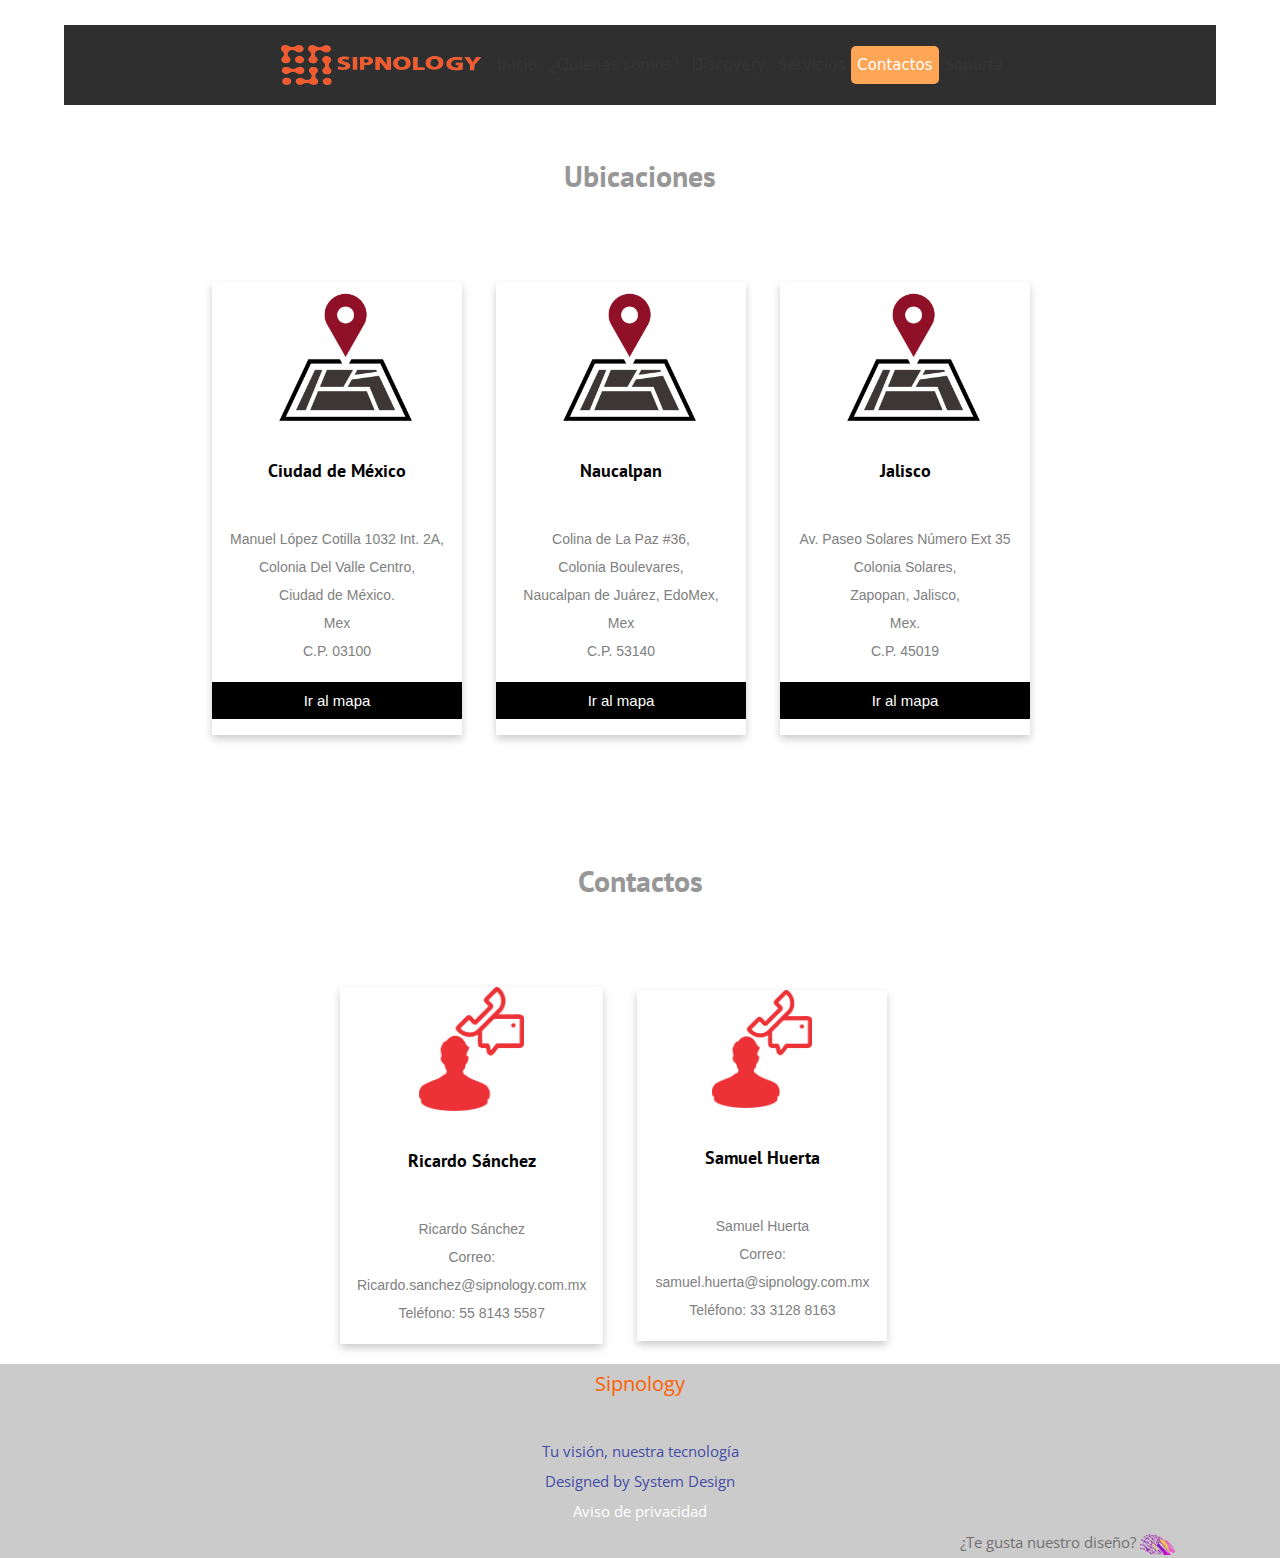
==== contacto.html @ bef1fd47 "Pagina Sipnology" ====
<!DOCTYPE html>
<html lang="en">
<head>
    <meta charset="UTF-8">
    <meta http-equiv="X-UA-Compatible" content="IE=edge">
    <meta name="viewport" content="width=device-width, initial-scale=1.0">
    <meta name="viewport" content="width=device-width, initial-scale=1, shrink-to-fit=no">
    <title>Sipnology</title>
    <link rel="stylesheet" href="css/normalize.css">
    <link rel="preconnect" href="https://fonts.googleapis.com">
    <link rel="preconnect" href="https://fonts.gstatic.com" crossorigin>
    <link href="https://fonts.googleapis.com/css2?family=Open+Sans&family=PT+Sans:wght@400;700&display=swap" rel="stylesheet">
    <link href="https://cdn.jsdelivr.net/npm/bootstrap@5.3.0-alpha1/dist/css/bootstrap.min.css" rel="stylesheet" integrity="sha384-GLhlTQ8iRABdZLl6O3oVMWSktQOp6b7In1Zl3/Jr59b6EGGoI1aFkw7cmDA6j6gD" crossorigin="anonymous">
    <link rel="stylesheet" href="css/style.css">
    <link rel="icon" type="image/x-icon" href="./img/sipnology-logo.png">
</head>
<body>
  <header class="header">
    <div class="contenedor">
      <nav class="navegacion" id="myMenu">
        <div class="barra fixed-top navbar-light bg-light">
        <a class="logo no-margin centrar-texto" href="index.html">
                <img id="logo__img" src="img/sipnology.png" alt="Sipnology"/>
            </a>
        <a href="index.html" class="navegacion__enlace">Inicio</a>    
        <a href="Quienes_somos.html" class="navegacion__enlace">¿Quienes somos?</a>
        <a href="discovery.html" class="navegacion__enlace">Discovery</a>
        <a href="servicio.html" class="navegacion__enlace">Servicios</a>
        <a href="contacto.html" class="navegacion__enlace active">Contactos</a>
        <a href="https://sipnology.freshdesk.com/support/home" class="navegacion__enlace">Soporte</a>
        <a href="javascript:void(0);" class="icon" onclick="myFunction()"><i><img src="img/list.svg" alt=""></i>
        </a>
    </nav>      
        </div>  
</header>

    <div class="header__texto">
      <h2 id="header__titulo">Ubicaciones</h2>
    </div>
    <div class="main__ubicaciones">
    <div class="tarjetas">
      <img src="./img/location.gif" alt="John" style="width:60%">
      <h1>Ciudad de México</h1>
      <p class="title">Manuel López Cotilla 1032 Int. 2A,
        <br>
         Colonia Del Valle Centro,
         <br>
        Ciudad de México.
        <br>
        Mex
        <br>
        C.P. 03100
        <br>
        </p>
      
      <p><button><a href="https://www.google.com.mx/maps/place/Sipnology/@19.4403394,-99.2050762,17z/data=!3m2!4b1!5s0x85d2021a94f7c4bd:0x8930fe9c6a20f89d!4m6!3m5!1s0x85d2021aed4dd251:0x9469874cddb8693e!8m2!3d19.4403344!4d-99.2028875!16s%2Fg%2F11fjtw7szh">Ir al mapa</a></button></p>
    </div>

    <div class="tarjetas">
      <img src="./img/location.gif" alt="John" style="width:60%">
      <h1>Naucalpan</h1>
      <p class="title">Colina de La Paz #36, 
        <br>
        Colonia Boulevares,
        <br> 
        Naucalpan de Juárez, EdoMex, Mex
        <br>
        C.P. 53140
        </p>
      
      <p><button><a href="https://www.google.com.mx/maps/place/Colina+de+La+Paz+36,+Boulevares,+53140+Naucalpan+de+Ju%C3%A1rez,+M%C3%A9x./@19.4957506,-99.2483782,17z/data=!3m1!4b1!4m6!3m5!1s0x85d203179c60add3:0xc57cbd1b29b6b81c!8m2!3d19.4957456!4d-99.2461895!16s%2Fg%2F11c1g6ys4b">Ir al mapa</a></button></p>
    </div>

    <div class="tarjetas">
      <img src="./img/location.gif" alt="John" style="width: 60%">
      <h1>Jalisco</h1>
      <p class="title">Av. Paseo  Solares  Número Ext 35
        <br>
        Colonia  Solares,
        <br>
        Zapopan, Jalisco, 
        <br>
        Mex.
        <br>
        C.P.  45019
        </p>
      <p><button><a href="https://www.google.com.mx/maps/place/Sipnology/@19.4403394,-99.2050762,17z/data=!3m2!4b1!5s0x85d2021a94f7c4bd:0x8930fe9c6a20f89d!4m6!3m5!1s0x85d2021aed4dd251:0x9469874cddb8693e!8m2!3d19.4403344!4d-99.2028875!16s%2Fg%2F11fjtw7szh">Ir al mapa</a></button></p>
    </div>
  </div>
    <div class="header__texto">
      <h2 id="header__titulo">Contactos</h2>
    </div>
    <div class="main__contactos">
      <div class="tarjetas">
        <img src="./img/contac2.png" alt="John" style="width: 40%">
        <h1>Ricardo Sánchez</h1>
        <p class="title">Ricardo Sánchez
          <br>
          Correo: Ricardo.sanchez@sipnology.com.mx
          <br>
          Teléfono: 55 8143 5587
      </div>

      <div class="tarjetas">
        <img src="./img/contac2.png" alt="John" style="width: 40%">
        <h1>Samuel Huerta</h1>
        <p class="title">Samuel Huerta
          <br>
          Correo: samuel.huerta@sipnology.com.mx
          <br>
          Teléfono: 33 3128 8163
          <br>
      </div>
  </div>
    <footer class="footer">  
      <p class="info__titulo no-margin">
          Sipnology
      </p>
      <br>
      <p class="info__texto no-margin">
          Tu visión, nuestra tecnología
          <br>
          Designed by  System Design
          <br>
          <a class="privacidad" href="files/avisoprivacidad.pdf" target="_blank">Aviso de privacidad</a>
      </p>
     <a class="systemDesign" href="https://www.facebook.com/sotecom123" target="_blank"> ¿Te gusta nuestro diseño? </a>
     <img src="./img/icono_system.png" alt="logo" style="width: 35px;">
  </footer>
      <script src="js/menu.js"></script>
      <script src="js/slideshow.js"></script>
      <script src="https://cdn.jsdelivr.net/npm/bootstrap@5.3.0-alpha1/dist/js/bootstrap.bundle.min.js" integrity="sha384-w76AqPfDkMBDXo30jS1Sgez6pr3x5MlQ1ZAGC+nuZB+EYdgRZgiwxhTBTkF7CXvN" crossorigin="anonymous"></script>
      <script src="https://cdn.jsdelivr.net/npm/@popperjs/core@2.11.6/dist/umd/popper.min.js" integrity="sha384-oBqDVmMz9ATKxIep9tiCxS/Z9fNfEXiDAYTujMAeBAsjFuCZSmKbSSUnQlmh/jp3" crossorigin="anonymous"></script>
      <script src="https://cdn.jsdelivr.net/npm/bootstrap@5.3.0-alpha1/dist/js/bootstrap.min.js" integrity="sha384-mQ93GR66B00ZXjt0YO5KlohRA5SY2XofN4zfuZxLkoj1gXtW8ANNCe9d5Y3eG5eD" crossorigin="anonymous"></script>
</body>
</html>
---- css/style.css ----
:root {
    --fuenteHeading: 'PT Sans', sans-serif;
    --fuentaParrafos: 'Open Sans', sans-serif;

    --primario: #3E2EFF;
    --gris: #979797;
    --gris-claro: #CBCBCB;
    --blanco: #ffffff;
    --negro: #000000;
}

html{
    box-sizing: border-box;
    font-size: 62.5%; /*1 rem = 10px*/
}

*,*:before, *:after{    /*Hereda del elemento padre (html). Si se usa en otro selector va a heredar de ese selector*/

box-sizing: inherit;
}

 body{  /*Css para la fuente, tamaño e interlineado*/
    font-family: var(--fuentaParrafos);
    font-size: 1.6rem;
    line-height: 2;
    display: flex;
    flex-direction: column;
    min-height: 100vh;
 }

 /**Globales**/

 .contenedor {
    width: min(90%, 120rem);
    margin: 25px auto; /*Centrar el contenido horizontalmente ne la pantalla, centrarse por si mismo*/
 }


*{
    text-decoration: none;  /*Le quita el interlineado a los enlaces*/
    
}

h1,h2,h3,h4 {   
    font-family: var(--fuenteHeading);  /*Fuente para los textos headers, aplica para todos los H´s*/
    line-height: 4.2;
}

h1{     
    font-size: 1.8rem;  /*Tamaño de fuente*/
}

h2{
    font-size: 3rem;    /*Tamaño de fuente*/
    margin: 5px;
    padding: 13px;
}

h3{
    font-size: 3.2rem;  /*Tamaño de fuente*/
}

h4{
    font-size: 2.3rem;  /*Tamaño de fuente*/
}

img{
    max-width: 100%;    /*Tamaño máximo de la imagen de fondo*/
    max-height: 450px;
    top: 600px;
}

/**Utilidades**/

.no-margin{
    margin: 0;  /*Quita los margenes definidos por el navegador*/
}

.no-padding{
    padding: 0; /*Quita el padding definidos por el navegador*/
}

.centrar-texto{
    text-align: center; /*Centra el texto*/
}

/**Header**/
.header{    /*Posiciona una imagen el el header*/
    background-color: #ffffff;
    height: 5rem;
    background-size: cover;
    background-repeat: no-repeat;
    background-position: center center; /*Centra la imagen si se cambia de tamaño la ventana del navegador*/
}

#header__titulo{
    text-align: center;
    color: var(--gris);
    margin: 0px auto;
    position: relative;
    top: auto;
}

.iconos{
    width: 2.3rem;
}

.header__texto{
    text-align: justify;
    color: var(--negro);
    right: auto;
    margin: 50px;
}

.header__texto:last-of-type{
    border: none;
    margin-bottom: 0;
}

@media(max-width: 768px){
    .header__texto{
        font-size: 1.6rem;
        margin: 3rem;
        display: block;
        
    }
}

.barra{
    margin: 0 auto;
    padding: 1.2rem 2%;
}

@media(min-width: 768px){
    .barra{
        display: flex;  /*Coloca un elemento frento al otro(Logo texto-enlaces de menu)*/
        justify-content: space-between; /*Alinear horizontalmente*/
        align-items: center;    /*Centrado verticalmente*/
    }
}

/*Cambiar el tamaño del logo de la imagen*/

.logo{
    color: var(--blanco);
}

#logo__img{
    padding: 4px;
    max-height: 48px;
}
.logo__nombre{
    font-weight: 400;
}
.logo__bold{
    font-weight: 700;
}


/*Menu*/
@media(min-width: 768px){
    .navegacion{
        display: flex;  /*Pone los elementos uno frente al otro*/
        gap: 2rem;
    }
}

.navegacion__enlace{
    display: block; /*Los elementos no esten juntos, esten uno debajo del otro*/
    text-align: center; /*Centrado horizontalmente*/
    font-size: 1.8rem;  /*Tamaño de la letra*/
    color: var(--gris);
}

.navegacion{
    overflow: hidden;
    background-color: #302f2f;
}

.navegacion a{
    float: left;
    display: block;
    color: #353535;
    text-align: center;
    padding: 4px 6px;
    text-decoration: none;
    font-size: 15px;
    font-family: system-ui;
}

.navegacion a:hover{
    background-color: #ddd;
    color: #000;
    border-radius: 5px;
}

.navegacion a.active{
    background-color: #ffa556;
    color: #fff;
    border-radius: 5px;
}

.navegacion .icon{
    display: none;
}

@media screen and (max-width: 600px){
    .navegacion a:not(:first-child){
        display: none;
    }
    .navegacion a.icon{
        float: right;
        display: block;
        padding: 22px 24px;
    }
    .navegacion a.icon i{
        color: #ffffff;
    }
}

@media screen and (max-width: 600px){
    .navegacion.responsive {
        position: relative;
    }
    .navegacion.responsive .icon{
        position: absolute;
        right: 0;
        top: 0;
    }
    .navegacion.responsive a{
        float: none;
        display: block;
        text-align: left;
    }
}
/*Primer Carrusel pagina principal*/
.mySlides{
    display: none;
}

img{
    vertical-align: middle;
}

.slideShow-container{
    max-width: 50px;
    position: relative;
    margin: auto;
}

.dot{
    height: 10px;
    width: 10px;
    margin: 0 2px;
    background-color: #bbb;
    border-radius: 50%;
    display: inline-block;
    transition: background-color 0.6s ease;
}

.active{
    background-color: #717171;
}

.fade{
    animation-name: fade;
    animation-duration: 10.5s;
}

@keyframes fade{
    from{opacity: .4;}
    to {opacity: 2;}
}

@media(min-width: 768px){
    .contenido-principal{
        display: grid;  /*Poder posicionar los elementos*/
        grid-template-columns:22fr 0fr ;    /*Definir nuestro diseño, toma en cuenta 2terceras partes y 1tercera parte*/
        column-gap: 1rem;
    }
}

.entrada{
    border-bottom: 1px solid var(--gris);
    margin-bottom: 2rem;
}

.entrada .entrada__imagen img{
    width: 60%;
    margin: 16px 20%;
}

.entrada:last-of-type{
    border: none;
    margin-bottom: 0;
}

.boton{
    display: block;
    font-family: var(--fuenteHeading);
    color: var(--blanco);
    text-align: center;
    padding: 1rem 3rem;
    font-size: 1.8rem;
    text-transform: uppercase;
    font-weight: 700;
    margin-bottom: 2rem;
}
@media(min-width: 768px) {
    .boton{
        display: inline-block;
    }
}

.boton--primario{
    background-color: #646464;
    border-radius: 5px;
}
 
.main__img{
    width: 30%;
    margin-right: auto;
    margin-left: auto;
}
/*Footer*/
.footer{
    display: block;
    background-color: var(--gris-claro);
    padding-bottom: 0;
    margin-top: auto;
}

.footer p{
    text-align: center;
}
.footer p.info__titulo{
    font-size: 20px;
    color: #ff5e00;
}
.footer p.info__texto{
    font-size: 15px;
    color: #222ea0d5;
}

.footer a.systemDesign{
    padding-left: 75%;
    text-decoration: none;
    color: #717171;
}

@media(max-width: 600px){
    .footer a.systemDesign{
        padding-left: 30%;
    }
}

/*Servicios*/
.main__cards{
    padding: 30px 50px;
}

/*Carrusell*/
.carousel-item{
    width: 100%;
    height: 450px;
}

@media(max-width: 600px){
    .carousel-item{
        height: 60%;
    }
}

/*Cartas de servicio*/
.main__card{
    margin-left: 15%;
    margin-right: 5%;
}

.card{
    position: relative;
    width: 300px;
    height: 350px;
    margin-left: 2rem;
    margin-right: 1rem;
    bottom: 60px;
    display: inline-table;
}

@media(max-width: 768px){

    .main__card{
        margin-left: 20px;
    }

}

.card .face{
    position: absolute;
    width: 100%;
    height: 100%;
    backface-visibility: hidden;
    border-radius: 10px;
    overflow: hidden;
    transition: .5s;
}

.card .front{
  transform: perspective(600px) rotateY(0deg);
  box-shadow: 0 5px 10px #000;  
}

.card .front .card__img{
    width: 100%;
    height: 100%;
    object-fit: cover;
}

.card .front h4{
    position: absolute;
    bottom: 0;
    width: 100%;
    height: 45px;
    line-height: 45px;
    color: #fff;
    background: rgba(0, 0, 0, 0.4);
    text-align: center;
    font-family: Arial, Helvetica, sans-serif;
}

.card .back{
    transform: perspective(600px) rotateY(180deg);
    background: rgb(3, 35, 54);
    padding: 15px;
    color: #f3f3f3;
    display: flex;
    flex-direction: column;
    justify-content: space-between;
    text-align: center;
    font-size: 13px;
    font-family: system-ui;
    box-shadow: 0 5px 10px #000;
}

.card .back .p{
    bottom: 15px;
}

.card .back .link{
    border-top: solid 1px #f3f3f3;
    height: 50px;
    line-height: 50px;
}

.card .back .link{
    color: #f3f3f3;
}

.card:hover .front{
    transform: perspective(600px) rotateY(180deg);
}

.card:hover .back{
    transform: perspective(600px) rotateY(360deg);
}

/*Cartas de contactos y ubicaciones*/

  .main__ubicaciones{
    margin-left: 15%;
  }

  .main__contactos{
    margin-left: 25%;
  }

  .tarjetas {
    position: relative;
    max-width: 250px;
    margin-left: 2rem;
    margin-right: 1rem;
    text-align: center;
    font-family: arial;
    bottom: 20px;
    display: inline-table;
    box-shadow: 0 4px 8px 0 rgba(0, 0, 0, 0.2);
  }

  @media(max-width: 600px){
    .tarjetas{
        max-width: 260px;
        margin-left: 3%;
        display: block;
    }

    .main__contactos{
        margin-left: 16%;
      }
  }
  
  .title {
    color: grey;
    font-size: 14px;
    margin: 17px;
    text-align: center;
  }
  
  button {
    border: none;
    outline: 0;
    display: inline-block;
    padding: 8px;
    color: white;
    background-color: #000;
    text-align: center;
    cursor: pointer;
    width: 100%;
    font-size: 18px;
  }
  
  a {
    text-decoration: none;
    font-size: 15px;
    color: white;
  }
  
  button:hover, a:hover {
    opacity: 0.7;
  }
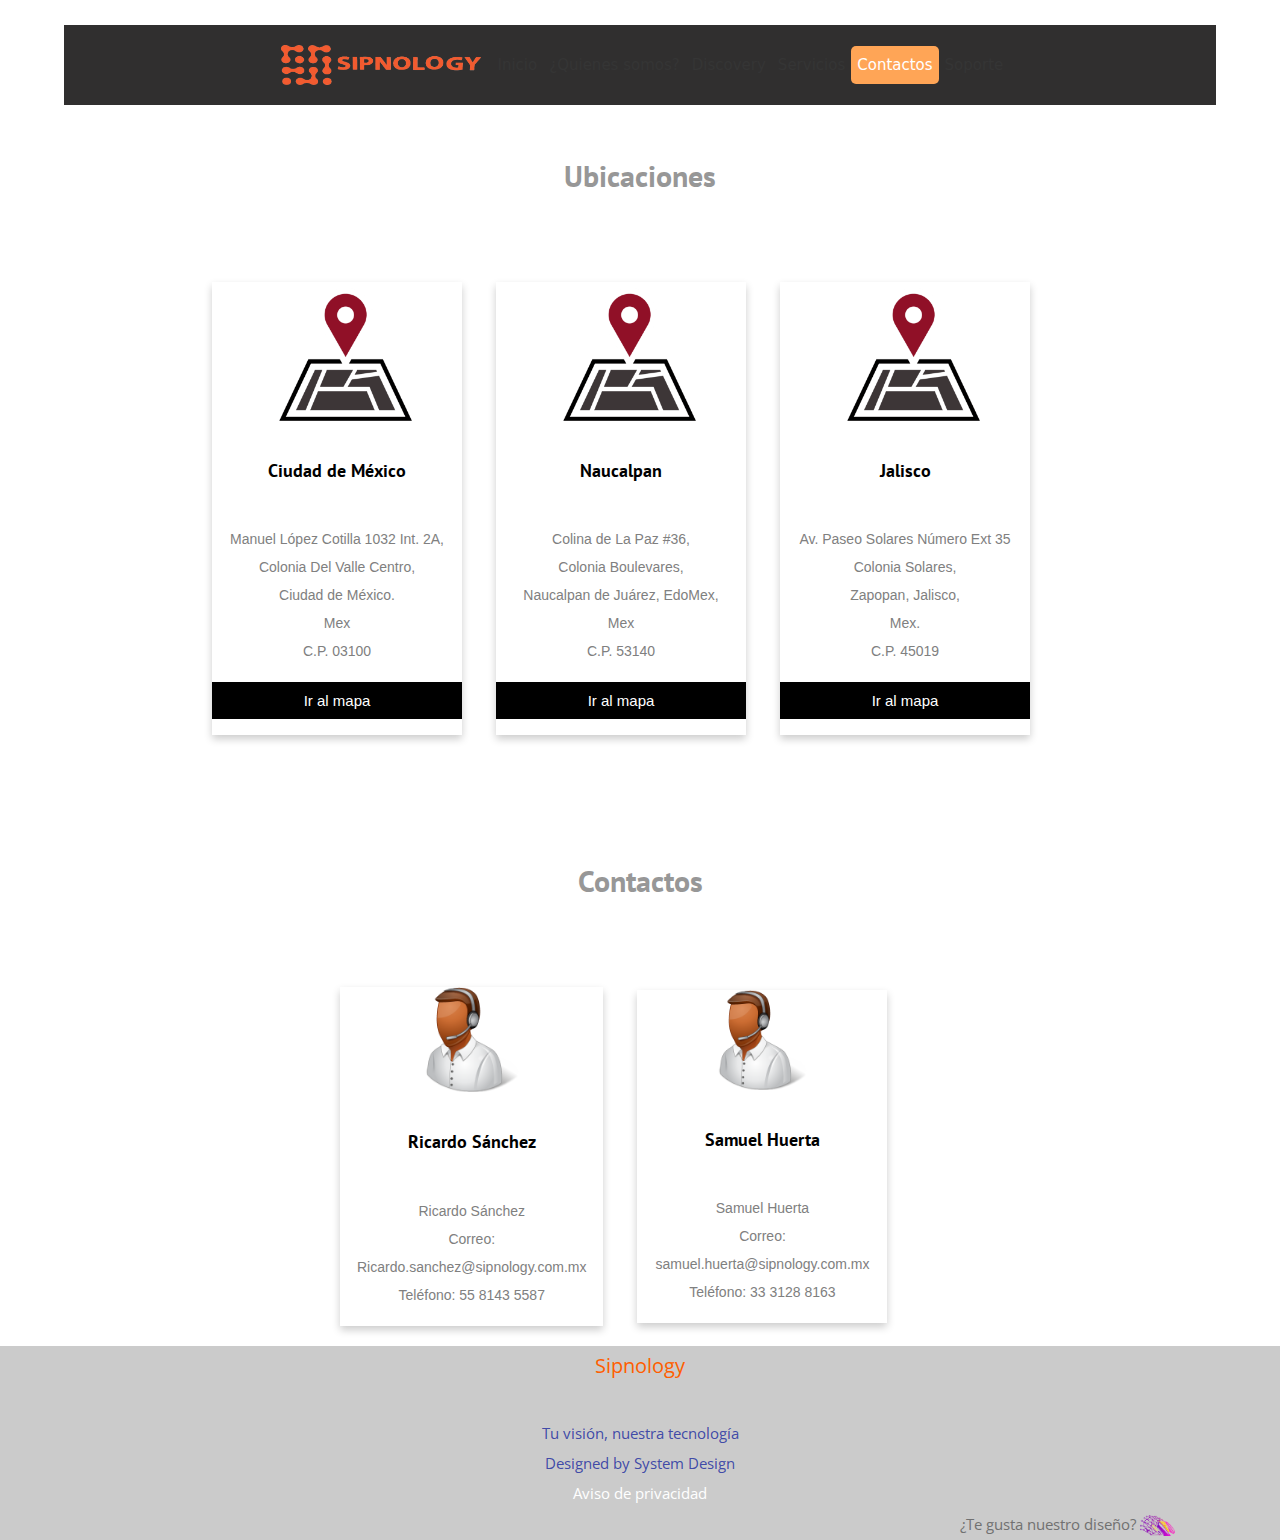
==== commit 3fd8766d: "Se agrego nuava imagen para contactos" ====
--- a/contacto.html
+++ b/contacto.html
@@ -92,7 +92,7 @@
     </div>
     <div class="main__contactos">
       <div class="tarjetas">
-        <img src="./img/contac2.png" alt="John" style="width: 40%">
+        <img src="./img/soporte1.png" alt="John" style="width: 40%">
         <h1>Ricardo Sánchez</h1>
         <p class="title">Ricardo Sánchez
           <br>
@@ -102,7 +102,7 @@
       </div>
 
       <div class="tarjetas">
-        <img src="./img/contac2.png" alt="John" style="width: 40%">
+        <img src="./img/soporte1.png" alt="John" style="width: 40%">
         <h1>Samuel Huerta</h1>
         <p class="title">Samuel Huerta
           <br>
